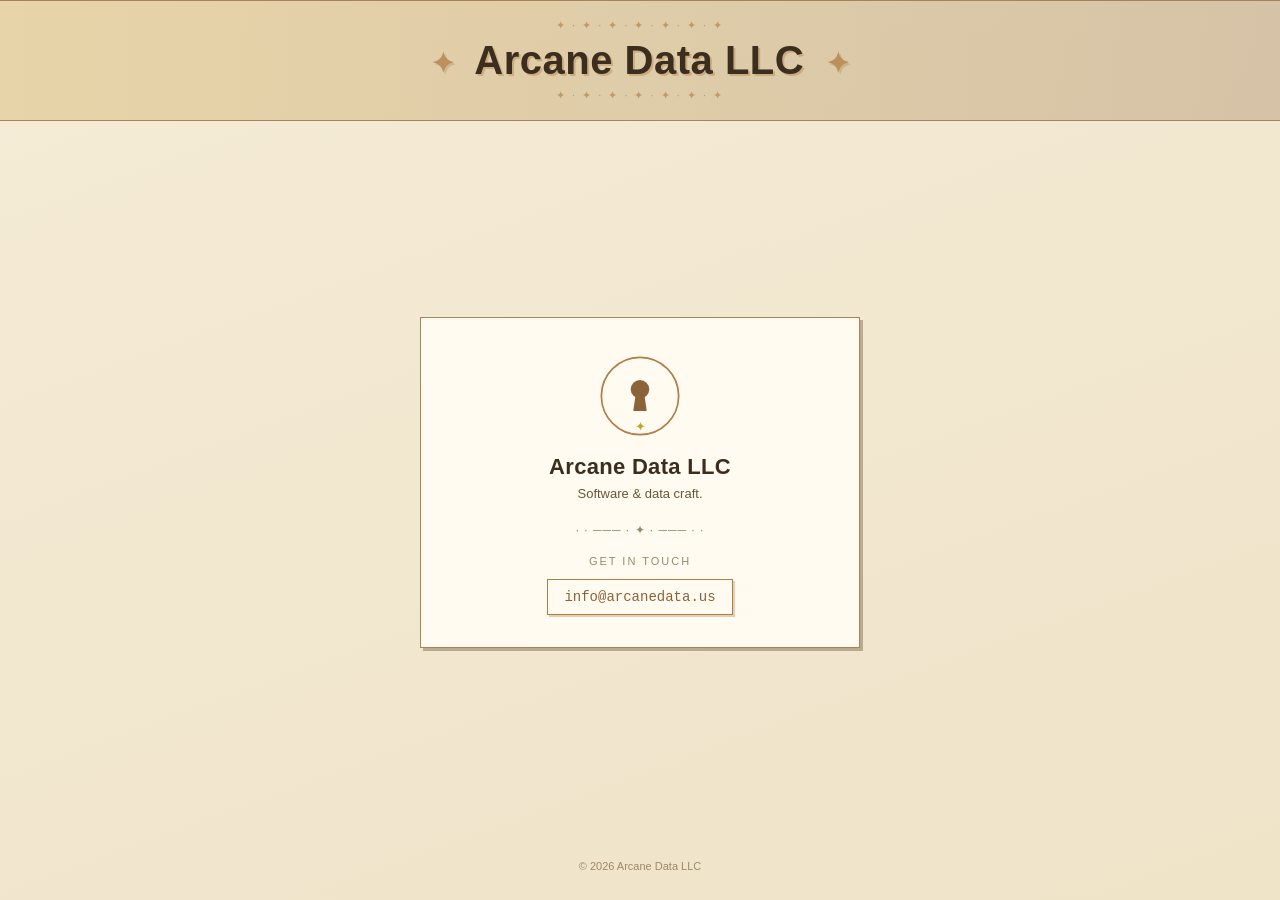
==== index.html @ f01e1ae8 "Add Arcane Data LLC splash page (cream arcane-parchment theme) Static GitHub Pages splash page on th" ====
<!DOCTYPE html>
<html lang="en">
<head>
  <meta charset="utf-8" />
  <meta name="viewport" content="width=device-width, initial-scale=1" />
  <title>Arcane Data LLC</title>
  <meta name="description" content="Arcane Data LLC — software & data craft. Get in touch at info@arcanedata.us." />
  <meta name="theme-color" content="#F5ECD7" />
  <link rel="icon" href="favicon.svg" type="image/svg+xml" />
  <link rel="canonical" href="https://arcanedata.us/" />

  <!-- Open Graph / social preview -->
  <meta property="og:type" content="website" />
  <meta property="og:title" content="Arcane Data LLC" />
  <meta property="og:description" content="Software & data craft. Get in touch at info@arcanedata.us." />
  <meta property="og:url" content="https://arcanedata.us/" />
  <meta name="twitter:card" content="summary" />

  <link rel="stylesheet" href="styles.css" />
</head>
<body>
  <!-- ============================================================
       Early-2000s GeoCities-style banner (cream "arcane parchment")
       ============================================================ -->
  <header class="banner" role="banner">
    <p class="deco" aria-hidden="true">✦ · ✦ · ✦ · ✦ · ✦ · ✦ · ✦</p>
    <h1 class="banner__title">
      <span class="banner__mark" aria-hidden="true">✦</span>
      Arcane Data LLC
      <span class="banner__mark" aria-hidden="true">✦</span>
    </h1>
    <p class="deco" aria-hidden="true">✦ · ✦ · ✦ · ✦ · ✦ · ✦ · ✦</p>
  </header>

  <main class="page">
    <section class="card" aria-labelledby="hero-heading">
      <!-- Brand mark: a keyhole seal (nods to data / the arcane) -->
      <div class="mark" aria-hidden="true">
        <svg viewBox="0 0 100 100" width="84" height="84" role="img">
          <circle cx="50" cy="50" r="46" class="mark__seal" />
          <circle cx="50" cy="42" r="11" class="mark__hole" />
          <path d="M45 47 L42 68 L58 68 L55 47 Z" class="mark__hole" />
          <text x="50" y="92" class="mark__spark">✦</text>
        </svg>
      </div>

      <h2 id="hero-heading" class="card__title">Arcane Data LLC</h2>

      <!-- Tagline — edit this line freely -->
      <p class="card__tagline">Software &amp; data craft.</p>

      <p class="divider" aria-hidden="true">· · ─── · ✦ · ─── · ·</p>

      <p class="card__label">Get in touch</p>
      <a class="btn" href="mailto:info@arcanedata.us">info@arcanedata.us</a>
    </section>
  </main>

  <footer class="footer">
    <p>&copy; <span id="year">2026</span> Arcane Data LLC</p>
  </footer>

  <script>
    // Keep the copyright year current without a build step.
    document.getElementById("year").textContent = new Date().getFullYear();
  </script>
</body>
</html>
---- styles.css ----
/* =====================================================================
   Arcane Data LLC — splash page
   Theme: "cream arcane parchment"
   Aesthetic ported from kiki-personal-vault: sharp 1px borders, hard
   offset (no-blur) shadows, no rounded corners, Helvetica Neue, retro
   GeoCities banner + deco rows.
   ===================================================================== */

:root {
  /* Backgrounds */
  --page-bg:      #F5ECD7; /* warm parchment cream */
  --page-bg-2:    #EFE3C8; /* deeper cream for subtle gradient */
  --card-bg:      #FFFBF0; /* near-white cream */
  --card-bg-alt:  #F0E4C8;

  /* Borders */
  --border-soft:   #D9C49A;
  --border-accent: #A8835A; /* warm brown */

  /* Text (sepia ink) */
  --text-primary:   #3B2E1E; /* espresso */
  --text-secondary: #6A553A;
  --text-muted:     #9C8868;
  --text-link:      #9A5B3B; /* rust */

  /* Accents */
  --accent:      #B07D45; /* caramel / bronze */
  --accent-soft: #E7D4A8; /* pale cream-gold */
  --accent-alt:  #8C6239; /* deep walnut */
  --accent-gold: #C9A227;

  /* Hard offset shadow color (warm brown, no blur) */
  --shadow: rgba(80, 60, 30, 0.35);

  --font: "Helvetica Neue", Helvetica, Arial, sans-serif;
  --font-mono: "Courier New", Courier, monospace;
}

* { box-sizing: border-box; }

html, body { height: 100%; }

body {
  margin: 0;
  min-height: 100%;
  display: flex;
  flex-direction: column;
  font-family: var(--font);
  color: var(--text-primary);
  background: linear-gradient(160deg, var(--page-bg) 0%, var(--page-bg-2) 100%);
  background-attachment: fixed;
  -webkit-font-smoothing: antialiased;
}

/* ----------------------------------------------------------------
   Banner — full-width, gradient, deco rows, WordArt-style title
   ---------------------------------------------------------------- */
.banner {
  border-top: 1px solid var(--border-accent);
  border-bottom: 1px solid var(--border-accent);
  background: linear-gradient(90deg, var(--accent-soft) 0%, rgba(140, 98, 57, 0.28) 100%);
  text-align: center;
  padding: 18px 12px;
}

.banner__title {
  margin: 6px 0;
  font-size: clamp(26px, 6vw, 40px);
  font-weight: 700;
  letter-spacing: 0.5px;
  color: var(--text-primary);
  /* hard offset shadow, no blur (GeoCities WordArt feel) */
  text-shadow: 2px 2px 0 rgba(176, 125, 69, 0.40);
}

.banner__mark {
  color: var(--accent);
  opacity: 0.75;
  font-size: 0.7em;
  vertical-align: middle;
  margin: 0 0.35em;
}

.deco {
  margin: 0;
  font-size: 11px;
  letter-spacing: 2px;
  color: rgba(176, 125, 69, 0.65);
}

/* ----------------------------------------------------------------
   Page + card (GeoCities card: 1px border, 3px hard offset shadow)
   ---------------------------------------------------------------- */
.page {
  flex: 1;
  display: flex;
  align-items: center;
  justify-content: center;
  padding: 48px 20px;
}

.card {
  width: 100%;
  max-width: 440px;
  background: var(--card-bg);
  border: 1px solid var(--border-accent);
  box-shadow: 3px 3px 0 var(--shadow);
  padding: 36px 28px 32px;
  text-align: center;
}

.mark { margin-bottom: 12px; }

.mark__seal {
  fill: none;
  stroke: var(--accent);
  stroke-width: 2;
}

.mark__hole { fill: var(--accent-alt); }

.mark__spark {
  fill: var(--accent-gold);
  font-size: 16px;
  text-anchor: middle;
  font-family: var(--font);
}

.card__title {
  margin: 0 0 6px;
  font-size: 22px;
  font-weight: 700;
  letter-spacing: 0.3px;
}

.card__tagline {
  margin: 0;
  font-size: 13px;
  color: var(--text-secondary);
}

.divider {
  margin: 22px 0 18px;
  font-size: 12px;
  letter-spacing: 1px;
  color: var(--text-muted);
}

.card__label {
  margin: 0 0 12px;
  font-size: 11px;
  font-weight: 500;
  letter-spacing: 2px;
  text-transform: uppercase;
  color: var(--text-muted);
}

/* ----------------------------------------------------------------
   SharpButton — 1px border, hard offset shadow, press-down on :active
   ---------------------------------------------------------------- */
.btn {
  display: inline-block;
  font-family: var(--font-mono);
  font-size: 14px;
  color: var(--accent-alt);
  text-decoration: none;
  padding: 9px 16px;
  background: transparent;
  border: 1px solid var(--accent);
  box-shadow: 2px 2px 0 rgba(176, 125, 69, 0.35);
  transition: transform 0.07s ease-out, box-shadow 0.07s ease-out, background 0.07s ease-out;
}

.btn:hover {
  background: var(--accent-soft);
  color: var(--text-primary);
}

.btn:active {
  transform: translate(2px, 2px);
  box-shadow: none;
}

.btn:focus-visible {
  outline: 2px solid var(--accent-alt);
  outline-offset: 2px;
}

/* ----------------------------------------------------------------
   Footer
   ---------------------------------------------------------------- */
.footer {
  text-align: center;
  padding: 16px 12px 28px;
  font-size: 11px;
  color: var(--text-muted);
}

.footer p { margin: 0; }

@media (prefers-reduced-motion: reduce) {
  .btn { transition: none; }
}
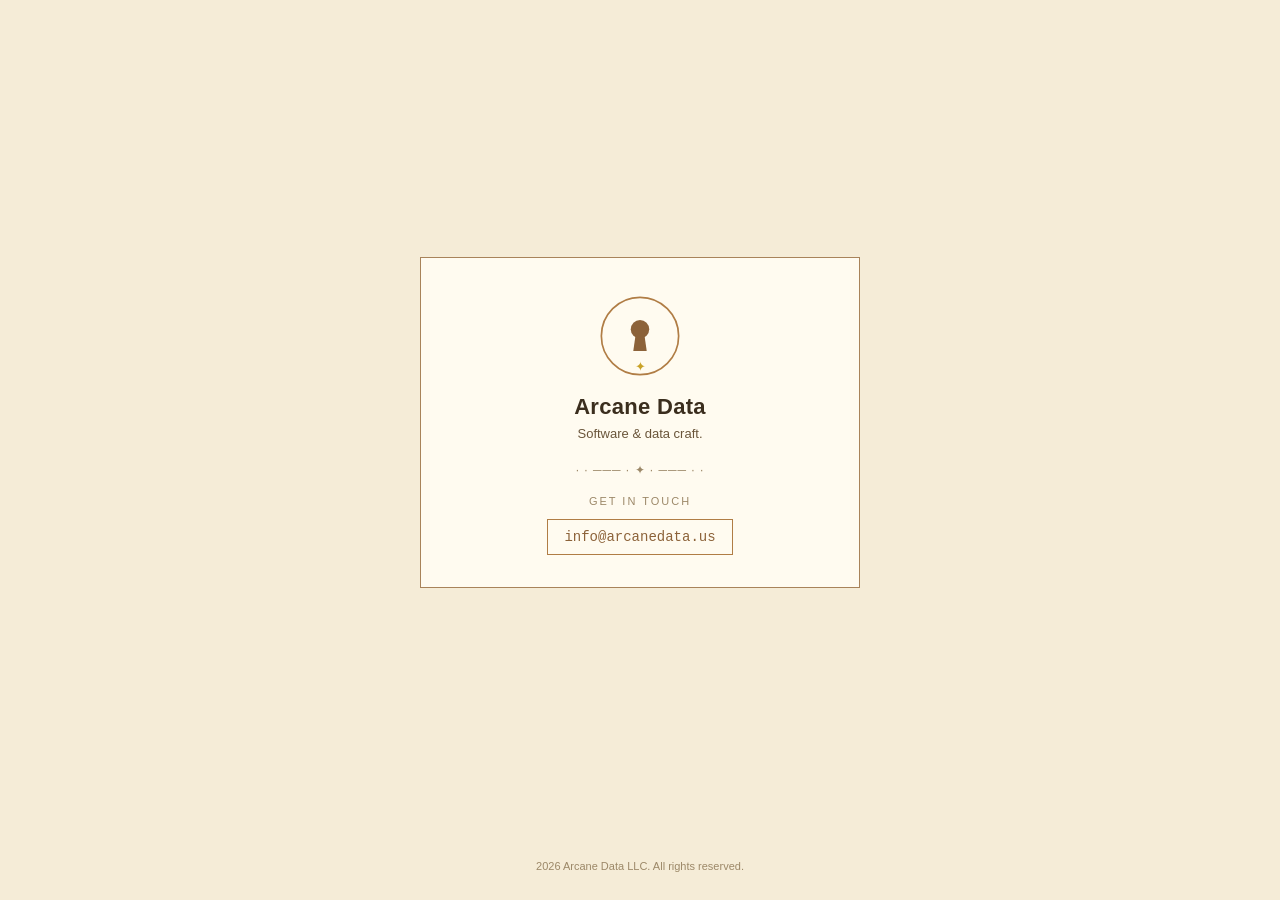
==== commit 0c8dbbad: "Flatten design, remove banner header, drop LLC except footer - Remove all drop/text shadows and the " ====
--- a/index.html
+++ b/index.html
@@ -3,15 +3,15 @@
 <head>
   <meta charset="utf-8" />
   <meta name="viewport" content="width=device-width, initial-scale=1" />
-  <title>Arcane Data LLC</title>
-  <meta name="description" content="Arcane Data LLC — software & data craft. Get in touch at info@arcanedata.us." />
+  <title>Arcane Data</title>
+  <meta name="description" content="Arcane Data — software & data craft. Get in touch at info@arcanedata.us." />
   <meta name="theme-color" content="#F5ECD7" />
   <link rel="icon" href="favicon.svg" type="image/svg+xml" />
   <link rel="canonical" href="https://arcanedata.us/" />
 
   <!-- Open Graph / social preview -->
   <meta property="og:type" content="website" />
-  <meta property="og:title" content="Arcane Data LLC" />
+  <meta property="og:title" content="Arcane Data" />
   <meta property="og:description" content="Software & data craft. Get in touch at info@arcanedata.us." />
   <meta property="og:url" content="https://arcanedata.us/" />
   <meta name="twitter:card" content="summary" />
@@ -19,19 +19,6 @@
   <link rel="stylesheet" href="styles.css" />
 </head>
 <body>
-  <!-- ============================================================
-       Early-2000s GeoCities-style banner (cream "arcane parchment")
-       ============================================================ -->
-  <header class="banner" role="banner">
-    <p class="deco" aria-hidden="true">✦ · ✦ · ✦ · ✦ · ✦ · ✦ · ✦</p>
-    <h1 class="banner__title">
-      <span class="banner__mark" aria-hidden="true">✦</span>
-      Arcane Data LLC
-      <span class="banner__mark" aria-hidden="true">✦</span>
-    </h1>
-    <p class="deco" aria-hidden="true">✦ · ✦ · ✦ · ✦ · ✦ · ✦ · ✦</p>
-  </header>
-
   <main class="page">
     <section class="card" aria-labelledby="hero-heading">
       <!-- Brand mark: a keyhole seal (nods to data / the arcane) -->
@@ -44,7 +31,7 @@
         </svg>
       </div>
 
-      <h2 id="hero-heading" class="card__title">Arcane Data LLC</h2>
+      <h2 id="hero-heading" class="card__title">Arcane Data</h2>
 
       <!-- Tagline — edit this line freely -->
       <p class="card__tagline">Software &amp; data craft.</p>
@@ -57,7 +44,7 @@
   </main>
 
   <footer class="footer">
-    <p>&copy; <span id="year">2026</span> Arcane Data LLC</p>
+    <p><span id="year">2026</span> Arcane Data LLC. All rights reserved.</p>
   </footer>
 
   <script>
--- a/styles.css
+++ b/styles.css
@@ -1,9 +1,8 @@
 /* =====================================================================
-   Arcane Data LLC — splash page
-   Theme: "cream arcane parchment"
-   Aesthetic ported from kiki-personal-vault: sharp 1px borders, hard
-   offset (no-blur) shadows, no rounded corners, Helvetica Neue, retro
-   GeoCities banner + deco rows.
+   Arcane Data — splash page
+   Theme: "cream arcane parchment" (flat)
+   Sepia palette on cream; sharp 1px borders, no shadows, no rounded
+   corners, Helvetica Neue.
    ===================================================================== */
 
 :root {
@@ -29,9 +28,6 @@
   --accent-alt:  #8C6239; /* deep walnut */
   --accent-gold: #C9A227;
 
-  /* Hard offset shadow color (warm brown, no blur) */
-  --shadow: rgba(80, 60, 30, 0.35);
-
   --font: "Helvetica Neue", Helvetica, Arial, sans-serif;
   --font-mono: "Courier New", Courier, monospace;
 }
@@ -47,49 +43,12 @@
   flex-direction: column;
   font-family: var(--font);
   color: var(--text-primary);
-  background: linear-gradient(160deg, var(--page-bg) 0%, var(--page-bg-2) 100%);
-  background-attachment: fixed;
+  background: var(--page-bg);
   -webkit-font-smoothing: antialiased;
 }
 
 /* ----------------------------------------------------------------
-   Banner — full-width, gradient, deco rows, WordArt-style title
-   ---------------------------------------------------------------- */
-.banner {
-  border-top: 1px solid var(--border-accent);
-  border-bottom: 1px solid var(--border-accent);
-  background: linear-gradient(90deg, var(--accent-soft) 0%, rgba(140, 98, 57, 0.28) 100%);
-  text-align: center;
-  padding: 18px 12px;
-}
-
-.banner__title {
-  margin: 6px 0;
-  font-size: clamp(26px, 6vw, 40px);
-  font-weight: 700;
-  letter-spacing: 0.5px;
-  color: var(--text-primary);
-  /* hard offset shadow, no blur (GeoCities WordArt feel) */
-  text-shadow: 2px 2px 0 rgba(176, 125, 69, 0.40);
-}
-
-.banner__mark {
-  color: var(--accent);
-  opacity: 0.75;
-  font-size: 0.7em;
-  vertical-align: middle;
-  margin: 0 0.35em;
-}
-
-.deco {
-  margin: 0;
-  font-size: 11px;
-  letter-spacing: 2px;
-  color: rgba(176, 125, 69, 0.65);
-}
-
-/* ----------------------------------------------------------------
-   Page + card (GeoCities card: 1px border, 3px hard offset shadow)
+   Page + card (flat: 1px border, no shadow)
    ---------------------------------------------------------------- */
 .page {
   flex: 1;
@@ -104,7 +63,6 @@
   max-width: 440px;
   background: var(--card-bg);
   border: 1px solid var(--border-accent);
-  box-shadow: 3px 3px 0 var(--shadow);
   padding: 36px 28px 32px;
   text-align: center;
 }
@@ -156,7 +114,7 @@
 }
 
 /* ----------------------------------------------------------------
-   SharpButton — 1px border, hard offset shadow, press-down on :active
+   Button — flat: 1px border, hover fill
    ---------------------------------------------------------------- */
 .btn {
   display: inline-block;
@@ -167,18 +125,12 @@
   padding: 9px 16px;
   background: transparent;
   border: 1px solid var(--accent);
-  box-shadow: 2px 2px 0 rgba(176, 125, 69, 0.35);
-  transition: transform 0.07s ease-out, box-shadow 0.07s ease-out, background 0.07s ease-out;
+  transition: background 0.07s ease-out, color 0.07s ease-out;
 }
 
 .btn:hover {
   background: var(--accent-soft);
   color: var(--text-primary);
-}
-
-.btn:active {
-  transform: translate(2px, 2px);
-  box-shadow: none;
 }
 
 .btn:focus-visible {
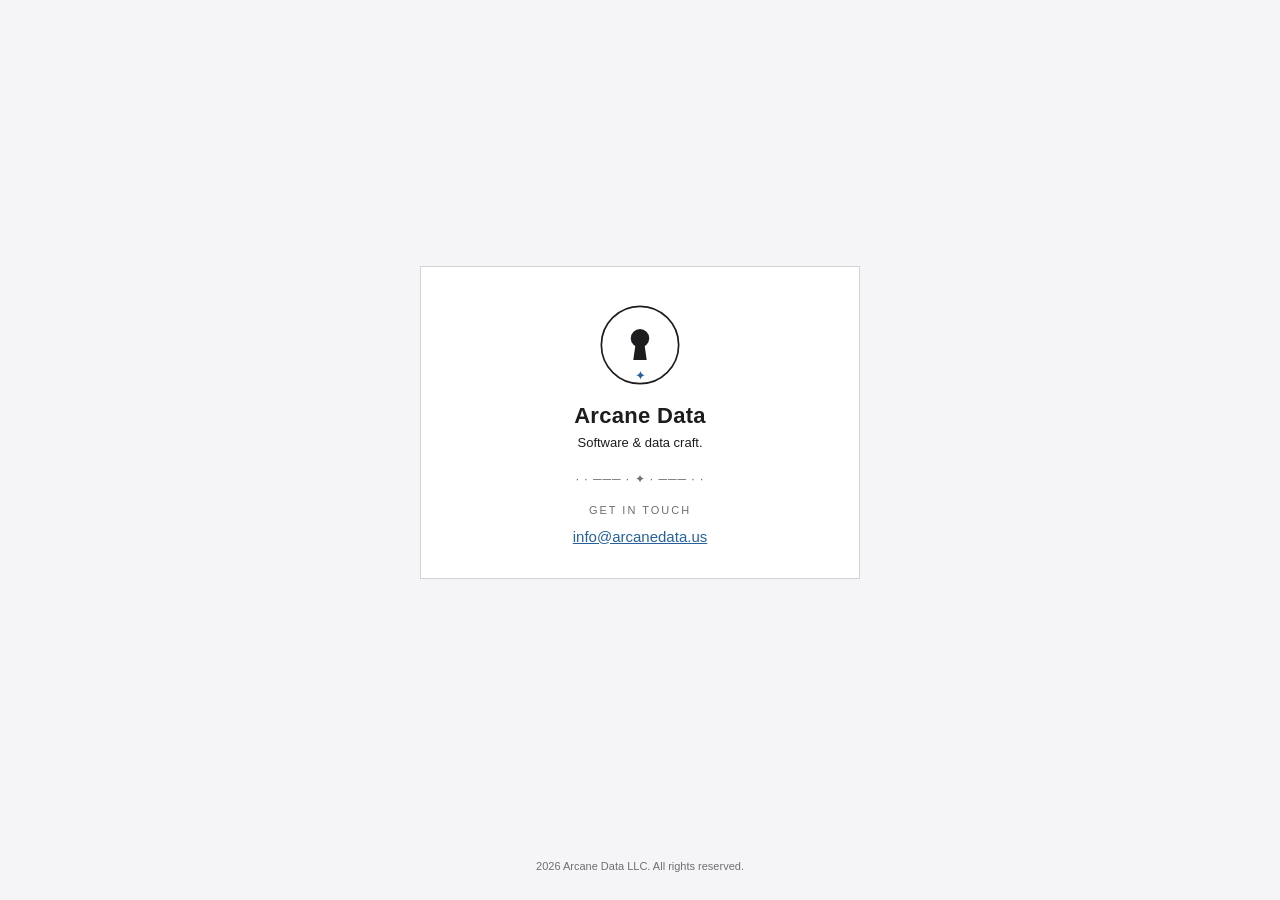
==== commit 11974609: "Recolor to Apple palette with lapis lazuli old-school links - Neutrals: #f5f5f7 page, #ffffff card, " ====
--- a/index.html
+++ b/index.html
@@ -5,7 +5,7 @@
   <meta name="viewport" content="width=device-width, initial-scale=1" />
   <title>Arcane Data</title>
   <meta name="description" content="Arcane Data — software & data craft. Get in touch at info@arcanedata.us." />
-  <meta name="theme-color" content="#F5ECD7" />
+  <meta name="theme-color" content="#f5f5f7" />
   <link rel="icon" href="favicon.svg" type="image/svg+xml" />
   <link rel="canonical" href="https://arcanedata.us/" />
 
--- a/styles.css
+++ b/styles.css
@@ -1,35 +1,24 @@
 /* =====================================================================
    Arcane Data — splash page
-   Theme: "cream arcane parchment" (flat)
-   Sepia palette on cream; sharp 1px borders, no shadows, no rounded
-   corners, Helvetica Neue.
+   Palette: Apple-style neutrals (white / #f5f5f7 / #1d1d1f) with
+   old-school underlined links in lapis lazuli blue. Flat, 1px borders.
    ===================================================================== */
 
 :root {
-  /* Backgrounds */
-  --page-bg:      #F5ECD7; /* warm parchment cream */
-  --page-bg-2:    #EFE3C8; /* deeper cream for subtle gradient */
-  --card-bg:      #FFFBF0; /* near-white cream */
-  --card-bg-alt:  #F0E4C8;
+  /* Apple-style neutrals */
+  --page-bg:  #f5f5f7; /* Apple light gray */
+  --card-bg:  #ffffff;
+  --border:   #d2d2d7; /* Apple hairline gray */
 
-  /* Borders */
-  --border-soft:   #D9C49A;
-  --border-accent: #A8835A; /* warm brown */
+  /* Text */
+  --text-primary:   #1d1d1f; /* near-black (Apple) */
+  --text-secondary: #6e6e73; /* Apple secondary gray */
 
-  /* Text (sepia ink) */
-  --text-primary:   #3B2E1E; /* espresso */
-  --text-secondary: #6A553A;
-  --text-muted:     #9C8868;
-  --text-link:      #9A5B3B; /* rust */
-
-  /* Accents */
-  --accent:      #B07D45; /* caramel / bronze */
-  --accent-soft: #E7D4A8; /* pale cream-gold */
-  --accent-alt:  #8C6239; /* deep walnut */
-  --accent-gold: #C9A227;
+  /* Old-school links — lapis lazuli */
+  --link:       #26619c; /* lapis lazuli */
+  --link-hover: #1b4a78; /* darker lapis */
 
   --font: "Helvetica Neue", Helvetica, Arial, sans-serif;
-  --font-mono: "Courier New", Courier, monospace;
 }
 
 * { box-sizing: border-box; }
@@ -47,6 +36,10 @@
   -webkit-font-smoothing: antialiased;
 }
 
+/* Old-school links */
+a { color: var(--link); }
+a:hover { color: var(--link-hover); }
+
 /* ----------------------------------------------------------------
    Page + card (flat: 1px border, no shadow)
    ---------------------------------------------------------------- */
@@ -62,7 +55,7 @@
   width: 100%;
   max-width: 440px;
   background: var(--card-bg);
-  border: 1px solid var(--border-accent);
+  border: 1px solid var(--border);
   padding: 36px 28px 32px;
   text-align: center;
 }
@@ -71,14 +64,14 @@
 
 .mark__seal {
   fill: none;
-  stroke: var(--accent);
+  stroke: var(--text-primary);
   stroke-width: 2;
 }
 
-.mark__hole { fill: var(--accent-alt); }
+.mark__hole { fill: var(--text-primary); }
 
 .mark__spark {
-  fill: var(--accent-gold);
+  fill: var(--link);
   font-size: 16px;
   text-anchor: middle;
   font-family: var(--font);
@@ -94,14 +87,14 @@
 .card__tagline {
   margin: 0;
   font-size: 13px;
-  color: var(--text-secondary);
+  color: var(--text-primary);
 }
 
 .divider {
   margin: 22px 0 18px;
   font-size: 12px;
   letter-spacing: 1px;
-  color: var(--text-muted);
+  color: var(--text-secondary);
 }
 
 .card__label {
@@ -110,31 +103,27 @@
   font-weight: 500;
   letter-spacing: 2px;
   text-transform: uppercase;
-  color: var(--text-muted);
+  color: var(--text-secondary);
 }
 
 /* ----------------------------------------------------------------
-   Button — flat: 1px border, hover fill
+   Email link — classic underlined hyperlink (lapis lazuli)
    ---------------------------------------------------------------- */
 .btn {
   display: inline-block;
-  font-family: var(--font-mono);
-  font-size: 14px;
-  color: var(--accent-alt);
-  text-decoration: none;
-  padding: 9px 16px;
-  background: transparent;
-  border: 1px solid var(--accent);
-  transition: background 0.07s ease-out, color 0.07s ease-out;
+  font-family: var(--font);
+  font-size: 15px;
+  color: var(--link);
+  text-decoration: underline;
+  transition: color 0.15s ease;
 }
 
 .btn:hover {
-  background: var(--accent-soft);
-  color: var(--text-primary);
+  color: var(--link-hover);
 }
 
 .btn:focus-visible {
-  outline: 2px solid var(--accent-alt);
+  outline: 2px solid var(--link);
   outline-offset: 2px;
 }
 
@@ -145,7 +134,7 @@
   text-align: center;
   padding: 16px 12px 28px;
   font-size: 11px;
-  color: var(--text-muted);
+  color: var(--text-secondary);
 }
 
 .footer p { margin: 0; }
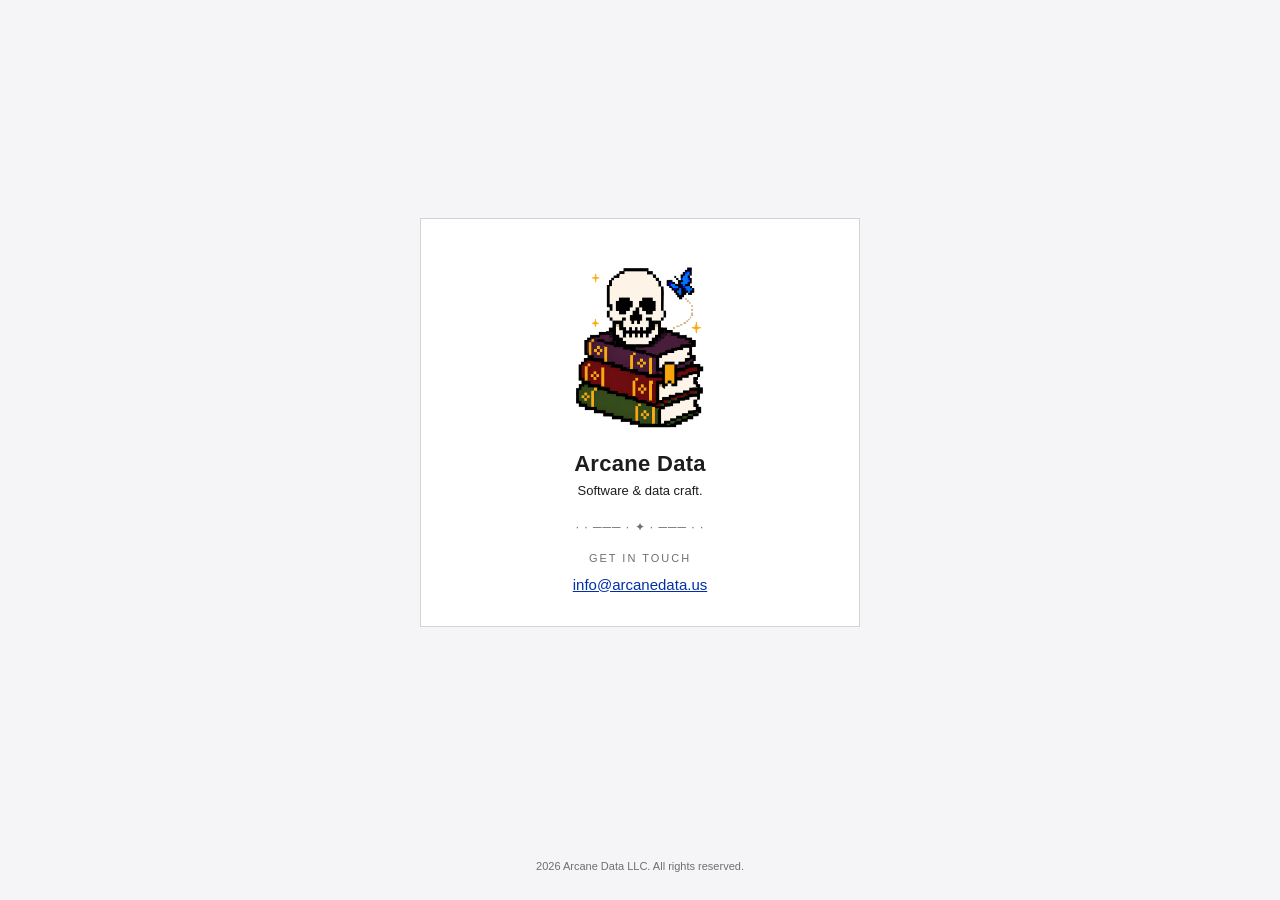
==== commit 39fe329b: "Use transparent skull-on-books logo and PNG favicon - Swap splash-card mark for assets/arcane-data-l" ====
--- a/index.html
+++ b/index.html
@@ -6,7 +6,7 @@
   <title>Arcane Data</title>
   <meta name="description" content="Arcane Data — software & data craft. Get in touch at info@arcanedata.us." />
   <meta name="theme-color" content="#f5f5f7" />
-  <link rel="icon" href="favicon.svg" type="image/svg+xml" />
+  <link rel="icon" href="favicon.png" type="image/png" />
   <link rel="canonical" href="https://arcanedata.us/" />
 
   <!-- Open Graph / social preview -->
@@ -21,15 +21,8 @@
 <body>
   <main class="page">
     <section class="card" aria-labelledby="hero-heading">
-      <!-- Brand mark: a keyhole seal (nods to data / the arcane) -->
-      <div class="mark" aria-hidden="true">
-        <svg viewBox="0 0 100 100" width="84" height="84" role="img">
-          <circle cx="50" cy="50" r="46" class="mark__seal" />
-          <circle cx="50" cy="42" r="11" class="mark__hole" />
-          <path d="M45 47 L42 68 L58 68 L55 47 Z" class="mark__hole" />
-          <text x="50" y="92" class="mark__spark">✦</text>
-        </svg>
-      </div>
+      <img class="logo" src="assets/arcane-data-logo.png" width="180" height="180"
+           alt="Arcane Data — a skull on a stack of books with a blue morpho butterfly" />
 
       <h2 id="hero-heading" class="card__title">Arcane Data</h2>
 
--- a/styles.css
+++ b/styles.css
@@ -1,8 +1,26 @@
 /* =====================================================================
    Arcane Data — splash page
    Palette: Apple-style neutrals (white / #f5f5f7 / #1d1d1f) with
-   old-school underlined links in lapis lazuli blue. Flat, 1px borders.
+   old-school underlined links (#002fa7). Flat, 1px borders.
+   Font: Helvetica where installed; bundled Arimo (libre Helvetica
+   metric clone) as the cross-platform fallback.
    ===================================================================== */
+
+/* Bundled Helvetica-equivalent (Arimo, Apache-2.0) — see fonts/README.md */
+@font-face {
+  font-family: "Arimo";
+  font-style: normal;
+  font-weight: 400;
+  font-display: swap;
+  src: url("fonts/arimo-400.woff2") format("woff2");
+}
+@font-face {
+  font-family: "Arimo";
+  font-style: normal;
+  font-weight: 700;
+  font-display: swap;
+  src: url("fonts/arimo-700.woff2") format("woff2");
+}
 
 :root {
   /* Apple-style neutrals */
@@ -14,11 +32,11 @@
   --text-primary:   #1d1d1f; /* near-black (Apple) */
   --text-secondary: #6e6e73; /* Apple secondary gray */
 
-  /* Old-school links — lapis lazuli */
-  --link:       #26619c; /* lapis lazuli */
-  --link-hover: #1b4a78; /* darker lapis */
+  /* Old-school links */
+  --link:       #002fa7;
+  --link-hover: #002178; /* darker */
 
-  --font: "Helvetica Neue", Helvetica, Arial, sans-serif;
+  --font: "Helvetica Neue", Helvetica, "Arimo", Arial, sans-serif;
 }
 
 * { box-sizing: border-box; }
@@ -36,9 +54,9 @@
   -webkit-font-smoothing: antialiased;
 }
 
-/* Old-school links */
-a { color: var(--link); }
-a:hover { color: var(--link-hover); }
+/* Old-school links — same blue in every state (no visited purple) */
+a, a:link, a:visited { color: var(--link); }
+a:hover, a:active { color: var(--link-hover); }
 
 /* ----------------------------------------------------------------
    Page + card (flat: 1px border, no shadow)
@@ -60,21 +78,11 @@
   text-align: center;
 }
 
-.mark { margin-bottom: 12px; }
-
-.mark__seal {
-  fill: none;
-  stroke: var(--text-primary);
-  stroke-width: 2;
-}
-
-.mark__hole { fill: var(--text-primary); }
-
-.mark__spark {
-  fill: var(--link);
-  font-size: 16px;
-  text-anchor: middle;
-  font-family: var(--font);
+.logo {
+  display: block;
+  width: 180px;
+  height: auto;
+  margin: 0 auto 16px;
 }
 
 .card__title {
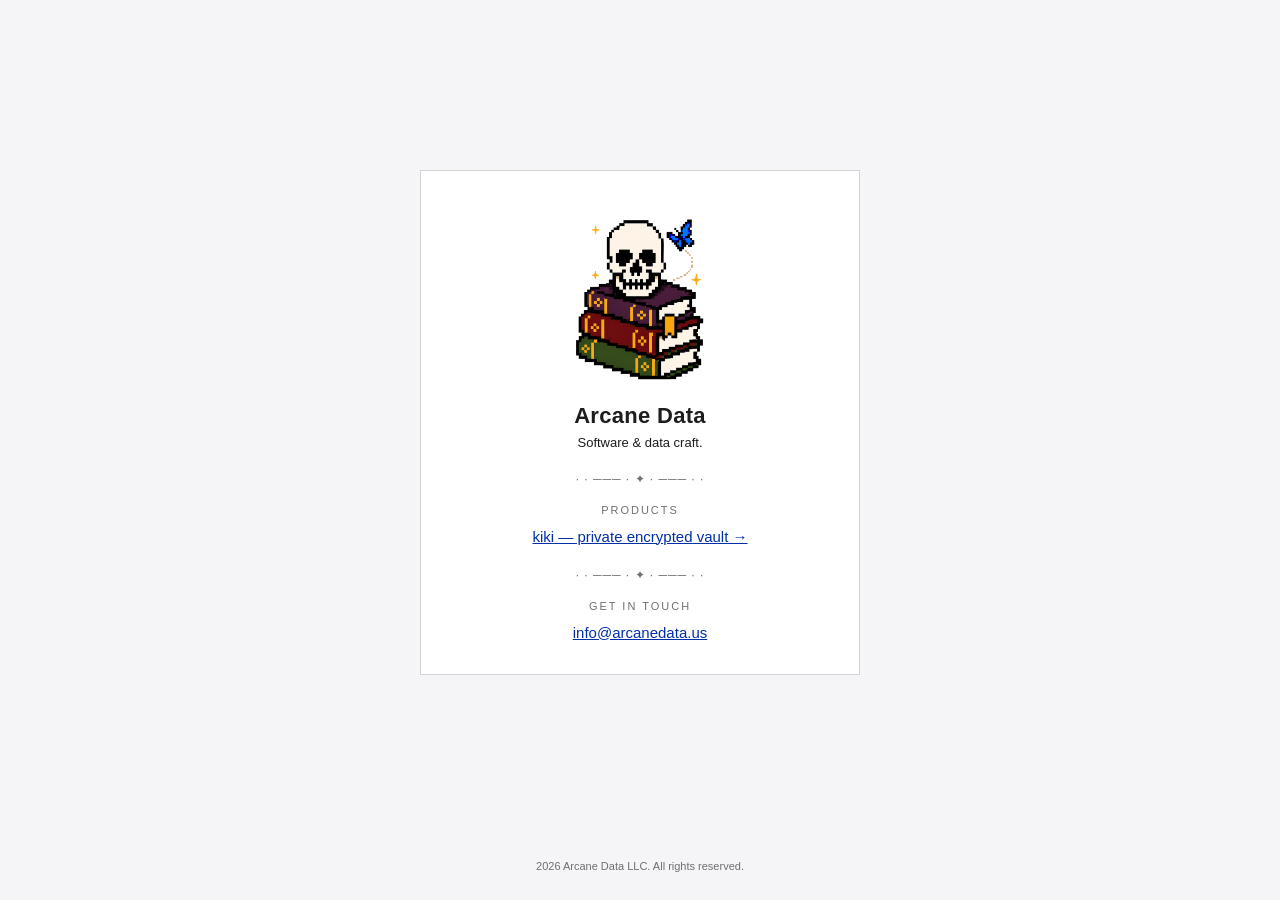
==== commit 33666e60: "Add kiki landing page; move support to /kiki/support/; link from splash" ====
--- a/index.html
+++ b/index.html
@@ -31,6 +31,11 @@
 
       <p class="divider" aria-hidden="true">· · ─── · ✦ · ─── · ·</p>
 
+      <p class="card__label">products</p>
+      <a class="btn" href="/kiki/">kiki — private encrypted vault →</a>
+
+      <p class="divider" aria-hidden="true">· · ─── · ✦ · ─── · ·</p>
+
       <p class="card__label">Get in touch</p>
       <a class="btn" href="mailto:info@arcanedata.us">info@arcanedata.us</a>
     </section>
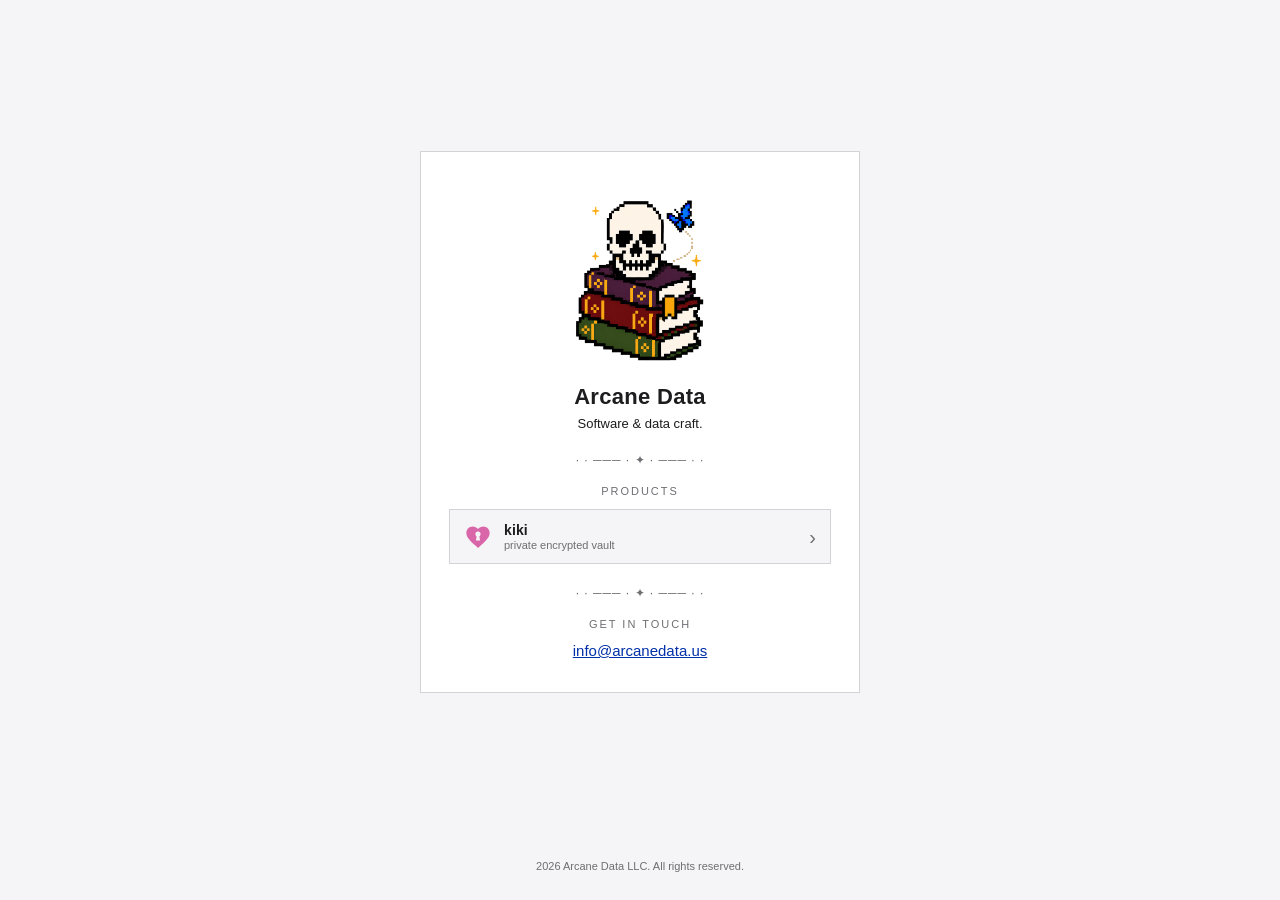
==== commit 8cd0d70f: "Fix favicons: all pages use /favicon.png; Apple-style kiki product link on splash" ====
--- a/index.html
+++ b/index.html
@@ -6,7 +6,7 @@
   <title>Arcane Data</title>
   <meta name="description" content="Arcane Data — software & data craft. Get in touch at info@arcanedata.us." />
   <meta name="theme-color" content="#f5f5f7" />
-  <link rel="icon" href="favicon.png" type="image/png" />
+  <link rel="icon" href="/favicon.png" type="image/png" />
   <link rel="canonical" href="https://arcanedata.us/" />
 
   <!-- Open Graph / social preview -->
@@ -17,6 +17,47 @@
   <meta name="twitter:card" content="summary" />
 
   <link rel="stylesheet" href="styles.css" />
+  <style>
+    .product-item {
+      display: flex;
+      align-items: center;
+      gap: 12px;
+      width: 100%;
+      padding: 12px 14px;
+      background: var(--page-bg);
+      border: 1px solid var(--border);
+      text-decoration: none;
+      color: var(--text-primary);
+      transition: background 0.12s, border-color 0.12s;
+    }
+    .product-item:link,
+    .product-item:visited { color: var(--text-primary); }
+    .product-item:hover {
+      background: #ebebed;
+      border-color: #b8b8bc;
+    }
+    .product-item__text {
+      flex: 1;
+      display: flex;
+      flex-direction: column;
+      gap: 1px;
+      text-align: left;
+    }
+    .product-item__name {
+      font-size: 14px;
+      font-weight: 700;
+      letter-spacing: 0.1px;
+    }
+    .product-item__desc {
+      font-size: 11px;
+      color: var(--text-secondary);
+    }
+    .product-item__chevron {
+      font-size: 20px;
+      color: var(--text-secondary);
+      line-height: 1;
+    }
+  </style>
 </head>
 <body>
   <main class="page">
@@ -32,7 +73,17 @@
       <p class="divider" aria-hidden="true">· · ─── · ✦ · ─── · ·</p>
 
       <p class="card__label">products</p>
-      <a class="btn" href="/kiki/">kiki — private encrypted vault →</a>
+      <a class="product-item" href="/kiki/">
+        <svg viewBox="0 0 24 24" width="28" height="28" aria-hidden="true" style="flex-shrink:0">
+          <defs><mask id="pki"><rect width="24" height="24" fill="#fff"/><circle cx="12" cy="9.5" r="2.2" fill="#000"/><path d="M11 11 L10.2 15 L13.8 15 L13 11 Z" fill="#000"/></mask></defs>
+          <path d="M12 21.35l-1.45-1.32C5.4 15.36 2 12.28 2 8.5 2 5.42 4.42 3 7.5 3c1.74 0 3.41.81 4.5 2.09C13.09 3.81 14.76 3 16.5 3 19.58 3 22 5.42 22 8.5c0 3.78-3.4 6.86-8.55 11.54L12 21.35z" fill="#D966A8" mask="url(#pki)"/>
+        </svg>
+        <span class="product-item__text">
+          <strong class="product-item__name">kiki</strong>
+          <span class="product-item__desc">private encrypted vault</span>
+        </span>
+        <span class="product-item__chevron">&#8250;</span>
+      </a>
 
       <p class="divider" aria-hidden="true">· · ─── · ✦ · ─── · ·</p>
 
